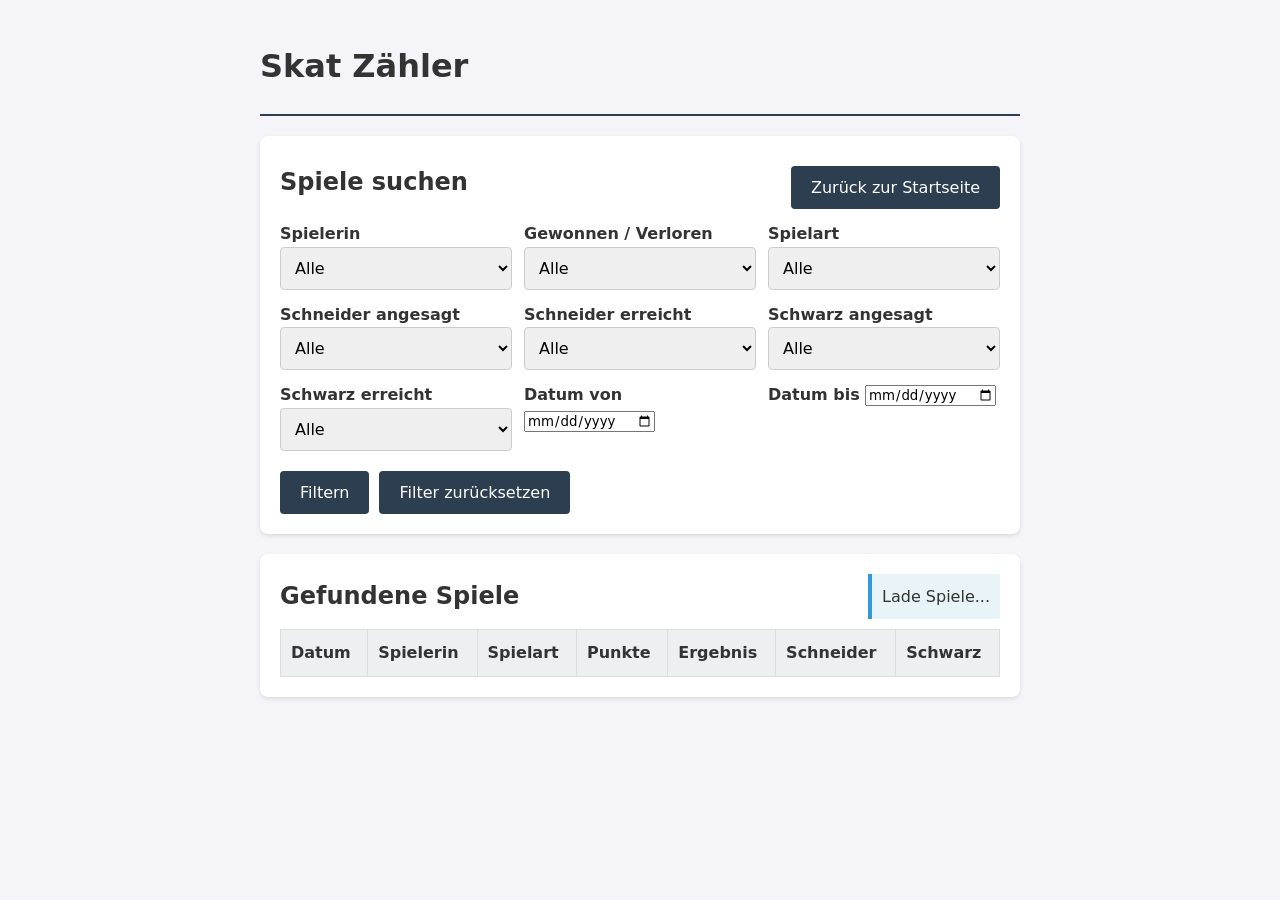
==== suche.html @ c2d49b88 "add filterpage for searching through games" ====
<!DOCTYPE html>
<html lang="de">
<head>
    <meta charset="UTF-8">
    <meta name="viewport" content="width=device-width, initial-scale=1.0">
    <title>Skat Zähler - Suche</title>
    <link rel="stylesheet" href="style.css">
</head>
<body>
    <header>
        <h1>Skat Zähler</h1>
    </header>

    <main>
        <section>
            <div class="suche-header">
                <h2>Spiele suchen</h2>
                <button type="button" id="btn-zurueck-start">Zurück zur Startseite</button>
            </div>

            <form id="form-suche" class="suche-form">
                <div class="suche-grid">
                    <div>
                        <label for="filter-spielerin">Spielerin</label>
                        <select id="filter-spielerin">
                            <option value="">Alle</option>
                        </select>
                    </div>

                    <div>
                        <label for="filter-ergebnis">Gewonnen / Verloren</label>
                        <select id="filter-ergebnis">
                            <option value="">Alle</option>
                            <option value="gewonnen">Gewonnen</option>
                            <option value="verloren">Verloren</option>
                        </select>
                    </div>

                    <div>
                        <label for="filter-spielart">Spielart</label>
                        <select id="filter-spielart">
                            <option value="">Alle</option>
                            <option value="Eingepasst">Eingepasst</option>
                            <option value="Eichel">Eichel</option>
                            <option value="Blatt">Blatt</option>
                            <option value="Herz">Herz</option>
                            <option value="Schell">Schell</option>
                            <option value="Grand">Grand</option>
                            <option value="Null">Null</option>
                        </select>
                    </div>

                    <div>
                        <label for="filter-schneider-angesagt">Schneider angesagt</label>
                        <select id="filter-schneider-angesagt">
                            <option value="">Alle</option>
                            <option value="1">Ja</option>
                            <option value="0">Nein</option>
                        </select>
                    </div>

                    <div>
                        <label for="filter-schneider-erreicht">Schneider erreicht</label>
                        <select id="filter-schneider-erreicht">
                            <option value="">Alle</option>
                            <option value="1">Ja</option>
                            <option value="0">Nein</option>
                        </select>
                    </div>

                    <div>
                        <label for="filter-schwarz-angesagt">Schwarz angesagt</label>
                        <select id="filter-schwarz-angesagt">
                            <option value="">Alle</option>
                            <option value="1">Ja</option>
                            <option value="0">Nein</option>
                        </select>
                    </div>

                    <div>
                        <label for="filter-schwarz-erreicht">Schwarz erreicht</label>
                        <select id="filter-schwarz-erreicht">
                            <option value="">Alle</option>
                            <option value="1">Ja</option>
                            <option value="0">Nein</option>
                        </select>
                    </div>

                    <div>
                        <label for="filter-datum-von">Datum von</label>
                        <input type="date" id="filter-datum-von">
                    </div>

                    <div>
                        <label for="filter-datum-bis">Datum bis</label>
                        <input type="date" id="filter-datum-bis">
                    </div>
                </div>

                <div class="suche-actions">
                    <button type="submit">Filtern</button>
                    <button type="button" id="btn-filter-reset">Filter zurücksetzen</button>
                </div>
            </form>
        </section>

        <section>
            <div class="suche-ergebnis-kopf">
                <h2>Gefundene Spiele</h2>
                <p id="suche-treffertext" class="hinweis">Lade Spiele...</p>
            </div>

            <table id="tabelle-suche">
                <thead>
                    <tr>
                        <th>Datum</th>
                        <th>Spielerin</th>
                        <th>Spielart</th>
                        <th>Punkte</th>
                        <th>Ergebnis</th>
                        <th>Schneider</th>
                        <th>Schwarz</th>
                    </tr>
                </thead>
                <tbody></tbody>
            </table>

            <p id="suche-leer" style="display: none;">Keine Spiele für die aktuellen Filter gefunden.</p>
        </section>
    </main>

    <script src="suche.js"></script>
</body>
</html>
---- style.css ----
/* Grundlegendes Reset und Schriftart */
* {
    box-sizing: border-box;
    font-family: system-ui, -apple-system, sans-serif;
}

body {
    background-color: #f4f4f9;
    color: #333;
    max-width: 800px;
    margin: 0 auto;
    padding: 20px;
    line-height: 1.6;
}

header {
    border-bottom: 2px solid #2c3e50;
    margin-bottom: 20px;
}

section {
    background: white;
    padding: 20px;
    margin-bottom: 20px;
    border-radius: 8px;
    box-shadow: 0 2px 4px rgba(0,0,0,0.1);
}

/* Formular-Styling (Funktional, ohne extra Klassen) */
form {
    display: grid;
    gap: 12px;
}

label {
    font-weight: bold;
    margin-top: 5px;
}

input[type="number"], select {
    width: 100%;
    padding: 10px;
    border: 1px solid #ccc;
    border-radius: 4px;
    font-size: 16px;
}

fieldset {
    border: 1px solid #ccc;
    border-radius: 4px;
    padding: 10px;
    display: flex;
    gap: 15px;
    flex-wrap: wrap;
}

fieldset label {
    font-weight: normal;
    margin-top: 0;
    cursor: pointer;
}

.start-actions {
    display: flex;
    flex-wrap: wrap;
    gap: 10px;
    align-items: center;
    margin-top: 10px;
}

.start-actions button {
    margin-top: 0;
}

button {
    background-color: #2c3e50;
    color: white;
    border: none;
    padding: 12px 20px;
    font-size: 16px;
    border-radius: 4px;
    cursor: pointer;
    margin-top: 10px;
}

button:hover:not(:disabled) {
    background-color: #1a252f;
}

button:disabled {
    background-color: #95a5a6;
    cursor: not-allowed;
}

/* Tabellen-Styling */
table {
    width: 100%;
    border-collapse: collapse;
    margin-top: 10px;
}

th, td {
    border: 1px solid #ddd;
    padding: 10px;
    text-align: left;
}

th {
    background-color: #ecf0f1;
}

.hinweis {
    background-color: #e8f4f8;
    padding: 10px;
    border-left: 4px solid #3498db;
}

/* Modal für Spiel-Übersicht */
#spiel-preview-overlay {
    position: fixed;
    inset: 0;
    background: rgba(0, 0, 0, 0.45);
    display: none;
    align-items: center;
    justify-content: center;
    z-index: 1000;
    padding: 16px;
}

#spiel-preview-dialog {
    background: #ffffff;
    max-width: 480px;
    width: 100%;
    border-radius: 8px;
    box-shadow: 0 4px 16px rgba(0, 0, 0, 0.25);
    padding: 20px;
}

#spiel-preview-dialog h2 {
    margin-top: 0;
    margin-bottom: 10px;
}

#spiel-preview-body {
    margin-top: 10px;
    margin-bottom: 16px;
}

#spiel-preview-body dl {
    margin: 0;
}

#spiel-preview-body dt {
    font-weight: bold;
    margin-top: 6px;
}

#spiel-preview-body dd {
    margin: 0 0 4px 0;
}

#spiel-preview-actions {
    display: flex;
    flex-wrap: wrap;
    gap: 10px;
    justify-content: flex-end;
}

#spiel-preview-actions button {
    flex: 1 1 120px;
}

.dashboard-stand-heading {
    display: flex;
    align-items: center;
    gap: 8px;
    flex-wrap: wrap;
    margin-bottom: 0.5em;
}

.dashboard-stand-heading h2 {
    margin: 0;
}

#dashboard-bereich .stand-zusatz-titel {
    margin-top: 1.75em;
}

.btn-icon-refresh {
    margin-top: 0;
    padding: 8px;
    line-height: 0;
    display: inline-flex;
    align-items: center;
    justify-content: center;
}

.suche-header {
    display: flex;
    gap: 10px;
    align-items: center;
    justify-content: space-between;
    flex-wrap: wrap;
}

.suche-header h2 {
    margin: 0;
}

.suche-form {
    margin-top: 12px;
}

.suche-grid {
    display: grid;
    gap: 12px;
    grid-template-columns: repeat(auto-fit, minmax(180px, 1fr));
}

.suche-actions {
    margin-top: 8px;
    display: flex;
    gap: 10px;
    flex-wrap: wrap;
}

.suche-actions button {
    margin-top: 0;
}

.suche-ergebnis-kopf {
    display: flex;
    align-items: center;
    justify-content: space-between;
    gap: 10px;
    flex-wrap: wrap;
}

.suche-ergebnis-kopf h2 {
    margin: 0;
}

#suche-treffertext {
    margin: 0;
}

#suche-leer {
    margin-top: 12px;
    color: #555;
}
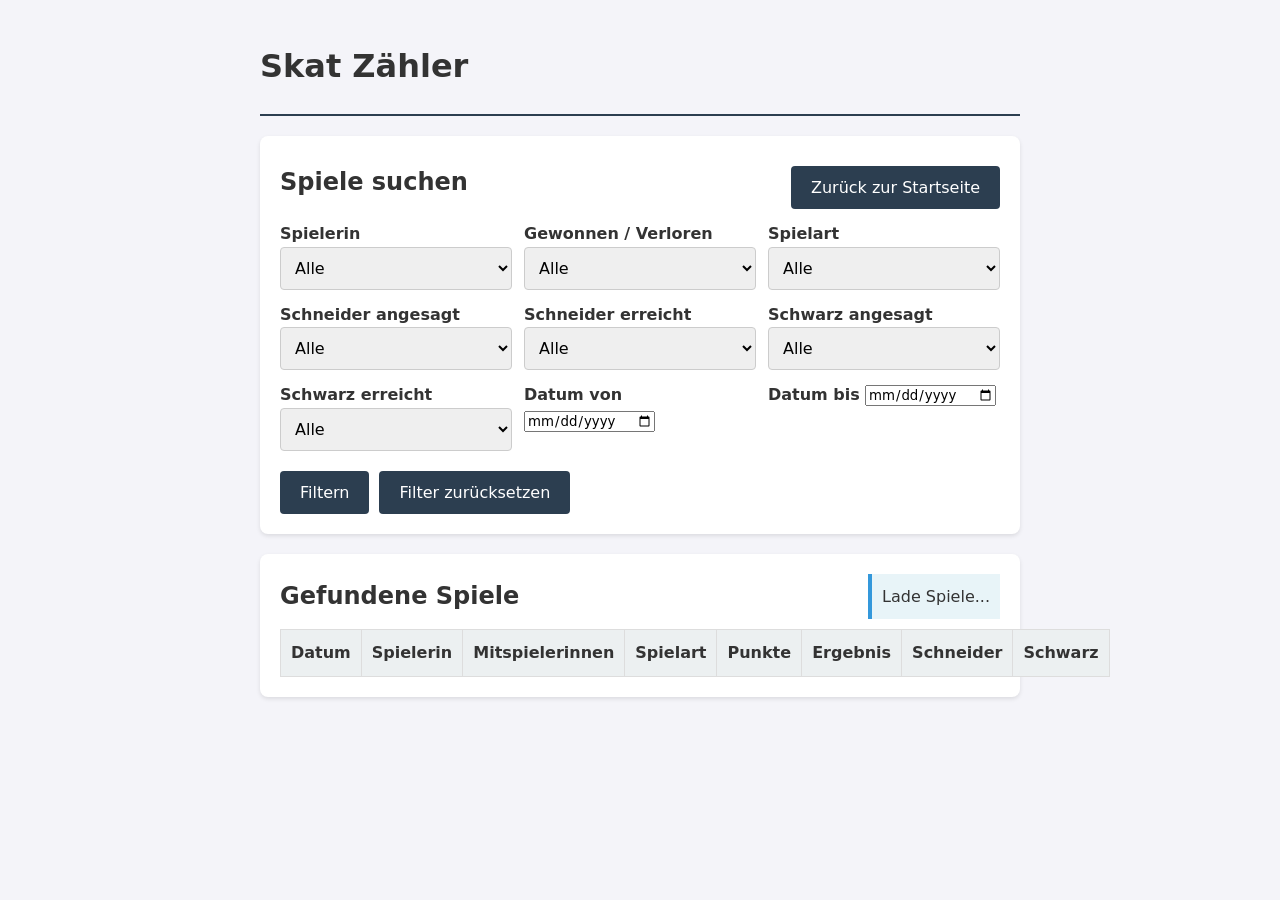
==== commit f146676e: "fix favicon" ====
--- a/suche.html
+++ b/suche.html
@@ -3,6 +3,8 @@
 <head>
     <meta charset="UTF-8">
     <meta name="viewport" content="width=device-width, initial-scale=1.0">
+    <link rel="icon" type="image/png" sizes="32x32" href="/favicon-32x32.png">
+    <link rel="apple-touch-icon" sizes="180x180" href="/iosTouch-180x180.png">
     <title>Skat Zähler - Suche</title>
     <link rel="stylesheet" href="style.css">
 </head>
@@ -115,6 +117,7 @@
                     <tr>
                         <th>Datum</th>
                         <th>Spielerin</th>
+                        <th>Mitspielerinnen</th>
                         <th>Spielart</th>
                         <th>Punkte</th>
                         <th>Ergebnis</th>
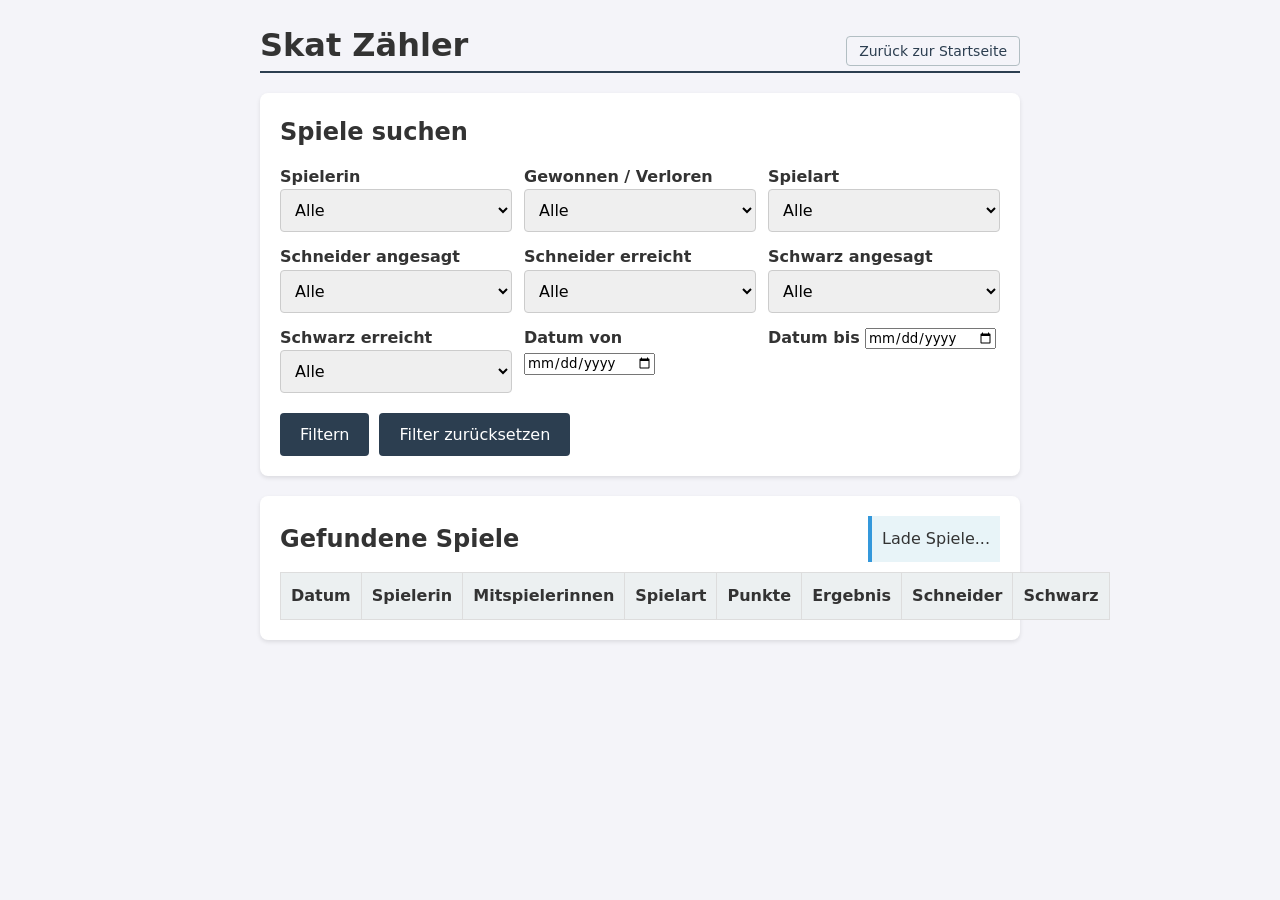
==== commit 825b74b1: "Remote-Play: zu dritt bis zu fünft im Browser spielen Bisher war die App ein Punkteblock: drei Leute" ====
--- a/suche.html
+++ b/suche.html
@@ -9,15 +9,15 @@
     <link rel="stylesheet" href="style.css">
 </head>
 <body>
-    <header>
+    <header class="seiten-kopf">
         <h1>Skat Zähler</h1>
+        <button type="button" id="btn-zurueck-start">Zurück zur Startseite</button>
     </header>
 
     <main>
         <section>
             <div class="suche-header">
                 <h2>Spiele suchen</h2>
-                <button type="button" id="btn-zurueck-start">Zurück zur Startseite</button>
             </div>
 
             <form id="form-suche" class="suche-form">
--- a/style.css
+++ b/style.css
@@ -16,6 +16,32 @@
 header {
     border-bottom: 2px solid #2c3e50;
     margin-bottom: 20px;
+}
+
+/* Auf jeder Seite an derselben Stelle: Titel links, Rückweg rechts. */
+.seiten-kopf {
+    display: flex;
+    align-items: center;
+    justify-content: space-between;
+    gap: 10px;
+    flex-wrap: wrap;
+}
+
+.seiten-kopf h1 {
+    margin: 0;
+}
+
+.seiten-kopf button {
+    background: transparent;
+    color: #2c3e50;
+    border: 1px solid #b2bec3;
+    padding: 6px 12px;
+    font-size: 14px;
+}
+
+.seiten-kopf button:hover {
+    background: #2c3e50;
+    color: white;
 }
 
 section {
@@ -182,6 +208,25 @@
     margin: 0;
 }
 
+.stand-zeitraum-bar {
+    display: flex;
+    flex-wrap: wrap;
+    align-items: center;
+    gap: 10px;
+    margin-top: 8px;
+    margin-bottom: 4px;
+}
+
+.stand-zeitraum-bar label {
+    margin-top: 0;
+}
+
+#stand-zeitraum-select {
+    width: auto;
+    max-width: min(100%, 280px);
+    flex: 1 1 160px;
+}
+
 #dashboard-bereich .stand-zusatz-titel {
     margin-top: 1.75em;
 }
@@ -248,3 +293,324 @@
     margin-top: 12px;
     color: #555;
 }
+
+/* --- Remote-Play ------------------------------------------------------- */
+
+.fehler {
+    color: #c0392b;
+    font-weight: bold;
+}
+
+.knopfreihe {
+    display: flex;
+    gap: 8px;
+    flex-wrap: wrap;
+    margin: 10px 0;
+}
+
+.knopf-zurueckhaltend {
+    background: #7f8c8d;
+}
+
+.aktionsbox {
+    border: 1px solid #dfe6e9;
+    border-radius: 6px;
+    padding: 12px;
+    margin: 15px 0;
+    background: #fbfcfd;
+}
+
+.aktionsbox h3 {
+    margin-top: 0;
+}
+
+#eingabe-code {
+    width: 100%;
+    padding: 12px;
+    border: 1px solid #ccc;
+    border-radius: 4px;
+    font-size: 24px;
+    letter-spacing: 4px;
+    text-align: center;
+    text-transform: uppercase;
+}
+
+.einladung-zeile {
+    display: flex;
+    gap: 8px;
+    margin-bottom: 15px;
+}
+
+.einladung-zeile input {
+    flex: 1;
+    min-width: 0;
+    padding: 10px;
+    border: 1px solid #ccc;
+    border-radius: 4px;
+    font-size: 14px;
+}
+
+#lobby-reihenfolge {
+    list-style: decimal inside;
+    padding: 0;
+    margin: 10px 0;
+}
+
+#lobby-reihenfolge li {
+    background: #ecf0f1;
+    border-radius: 4px;
+    padding: 10px;
+    margin-bottom: 6px;
+    cursor: grab;
+}
+
+#lobby-reihenfolge li.wird-gezogen {
+    opacity: 0.4;
+}
+
+/* Spielerleiste */
+#tisch-spieler {
+    display: flex;
+    gap: 8px;
+    flex-wrap: wrap;
+    margin-bottom: 10px;
+}
+
+.spieler-chip {
+    border: 1px solid #dfe6e9;
+    border-radius: 6px;
+    padding: 6px 10px;
+    background: white;
+    display: flex;
+    flex-direction: column;
+    line-height: 1.3;
+    font-size: 14px;
+}
+
+.spieler-chip.ist-am-zug {
+    border-color: #27ae60;
+    box-shadow: 0 0 0 2px rgba(39, 174, 96, 0.25);
+}
+
+.spieler-chip.setzt-aus {
+    opacity: 0.6;
+}
+
+.spieler-chip.nicht-verbunden {
+    border-style: dashed;
+    opacity: 0.75;
+    padding-right: 26px;   /* Platz für das Entfernen-Kreuz */
+    position: relative;
+}
+
+/* Bewusst klein und unauffällig: es ist ein Notausgang, keine Hauptaktion. */
+.chip-entfernen {
+    position: absolute;
+    top: 2px;
+    right: 2px;
+    width: 20px;
+    height: 20px;
+    padding: 0;
+    margin: 0;
+    line-height: 1;
+    font-size: 15px;
+    border: none;
+    border-radius: 50%;
+    background: transparent;
+    color: #b2bec3;
+    cursor: pointer;
+}
+
+.chip-entfernen:hover,
+.chip-entfernen:focus-visible {
+    background: #c0392b;
+    color: white;
+}
+
+.chip-zusatz, .chip-karten {
+    font-size: 12px;
+    color: #7f8c8d;
+}
+
+/* Karten */
+.karte {
+    display: inline-flex;
+    flex-direction: column;
+    align-items: center;
+    justify-content: center;
+    min-width: 46px;
+    padding: 8px 4px;
+    margin: 0;
+    border: 1px solid #b2bec3;
+    border-radius: 6px;
+    background: white;
+    color: #2c3e50;
+    font-size: 18px;
+    font-weight: bold;
+    line-height: 1.1;
+    cursor: default;
+}
+
+button.karte {
+    cursor: pointer;
+}
+
+button.karte:hover {
+    border-color: #2c3e50;
+    transform: translateY(-3px);
+}
+
+/* Deutsches Blatt, traditionell vierfarbig. Wer es lieber zweifarbig mag,
+   setzt Eichel und Blatt einfach auf dieselbe dunkle Farbe. */
+.karte-eichel { color: #2f2a26; }
+.karte-blatt  { color: #1f7a3d; }
+.karte-herz   { color: #c0392b; }
+.karte-schell { color: #a9730a; }   /* dunkler als reines Gelb: der Rang muss auf Weiß lesbar bleiben */
+
+.farb-symbol {
+    width: 20px;
+    height: 20px;
+    fill: currentColor;
+    display: block;
+}
+
+.karte-gewaehlt {
+    border-color: #27ae60;
+    box-shadow: 0 0 0 2px rgba(39, 174, 96, 0.35);
+    transform: translateY(-5px);
+}
+
+.karte-gedimmt {
+    opacity: 0.35;
+}
+
+.kartenhand {
+    display: flex;
+    gap: 6px;
+    flex-wrap: wrap;
+    padding: 6px 0;
+}
+
+.kartenzeile {
+    display: inline-flex;
+    gap: 4px;
+    vertical-align: middle;
+}
+
+.kartenzeile .karte {
+    min-width: 34px;
+    font-size: 14px;
+    padding: 4px 3px;
+}
+
+.kartenzeile .farb-symbol {
+    width: 15px;
+    height: 15px;
+}
+
+/* Stich */
+.stichflaeche {
+    display: flex;
+    gap: 12px;
+    flex-wrap: wrap;
+    min-height: 80px;
+    align-items: center;
+    padding: 10px;
+    background: #ecf0f1;
+    border-radius: 6px;
+}
+
+.stich-platz {
+    display: flex;
+    flex-direction: column;
+    align-items: center;
+    gap: 4px;
+}
+
+.stich-name {
+    font-size: 12px;
+    color: #7f8c8d;
+}
+
+.verlauf {
+    display: flex;
+    gap: 6px;
+    flex-wrap: wrap;
+    font-size: 13px;
+    color: #7f8c8d;
+}
+
+.verlauf span::after {
+    content: '·';
+    margin-left: 6px;
+}
+
+.verlauf span:last-child::after {
+    content: '';
+}
+
+/* Zuschauermodus */
+.schalter {
+    display: flex;
+    align-items: center;
+    gap: 8px;
+    font-weight: normal;
+    cursor: pointer;
+}
+
+.zuschauer-block {
+    margin-top: 12px;
+}
+
+.zuschauer-block h4 {
+    margin: 0 0 4px 0;
+    font-size: 14px;
+}
+
+.zuschauer-stich {
+    display: flex;
+    align-items: center;
+    gap: 8px;
+    margin-bottom: 4px;
+}
+
+.stich-nummer {
+    min-width: 22px;
+    color: #7f8c8d;
+    font-size: 13px;
+}
+
+.ergebnis-punkte {
+    font-size: 26px;
+    font-weight: bold;
+    margin: 6px 0 0 0;
+}
+
+/* Auf dem Handy wird es schnell eng */
+@media (max-width: 480px) {
+    body {
+        padding: 10px;
+    }
+
+    .karte {
+        min-width: 40px;
+        font-size: 16px;
+        padding: 6px 3px;
+    }
+
+    .farb-symbol {
+        width: 17px;
+        height: 17px;
+    }
+
+    .kartenhand {
+        gap: 4px;
+    }
+}
+
+.hinweis-betont {
+    border-left: 3px solid #2c3e50;
+    padding-left: 10px;
+    font-weight: 600;
+    color: #2c3e50;
+}
